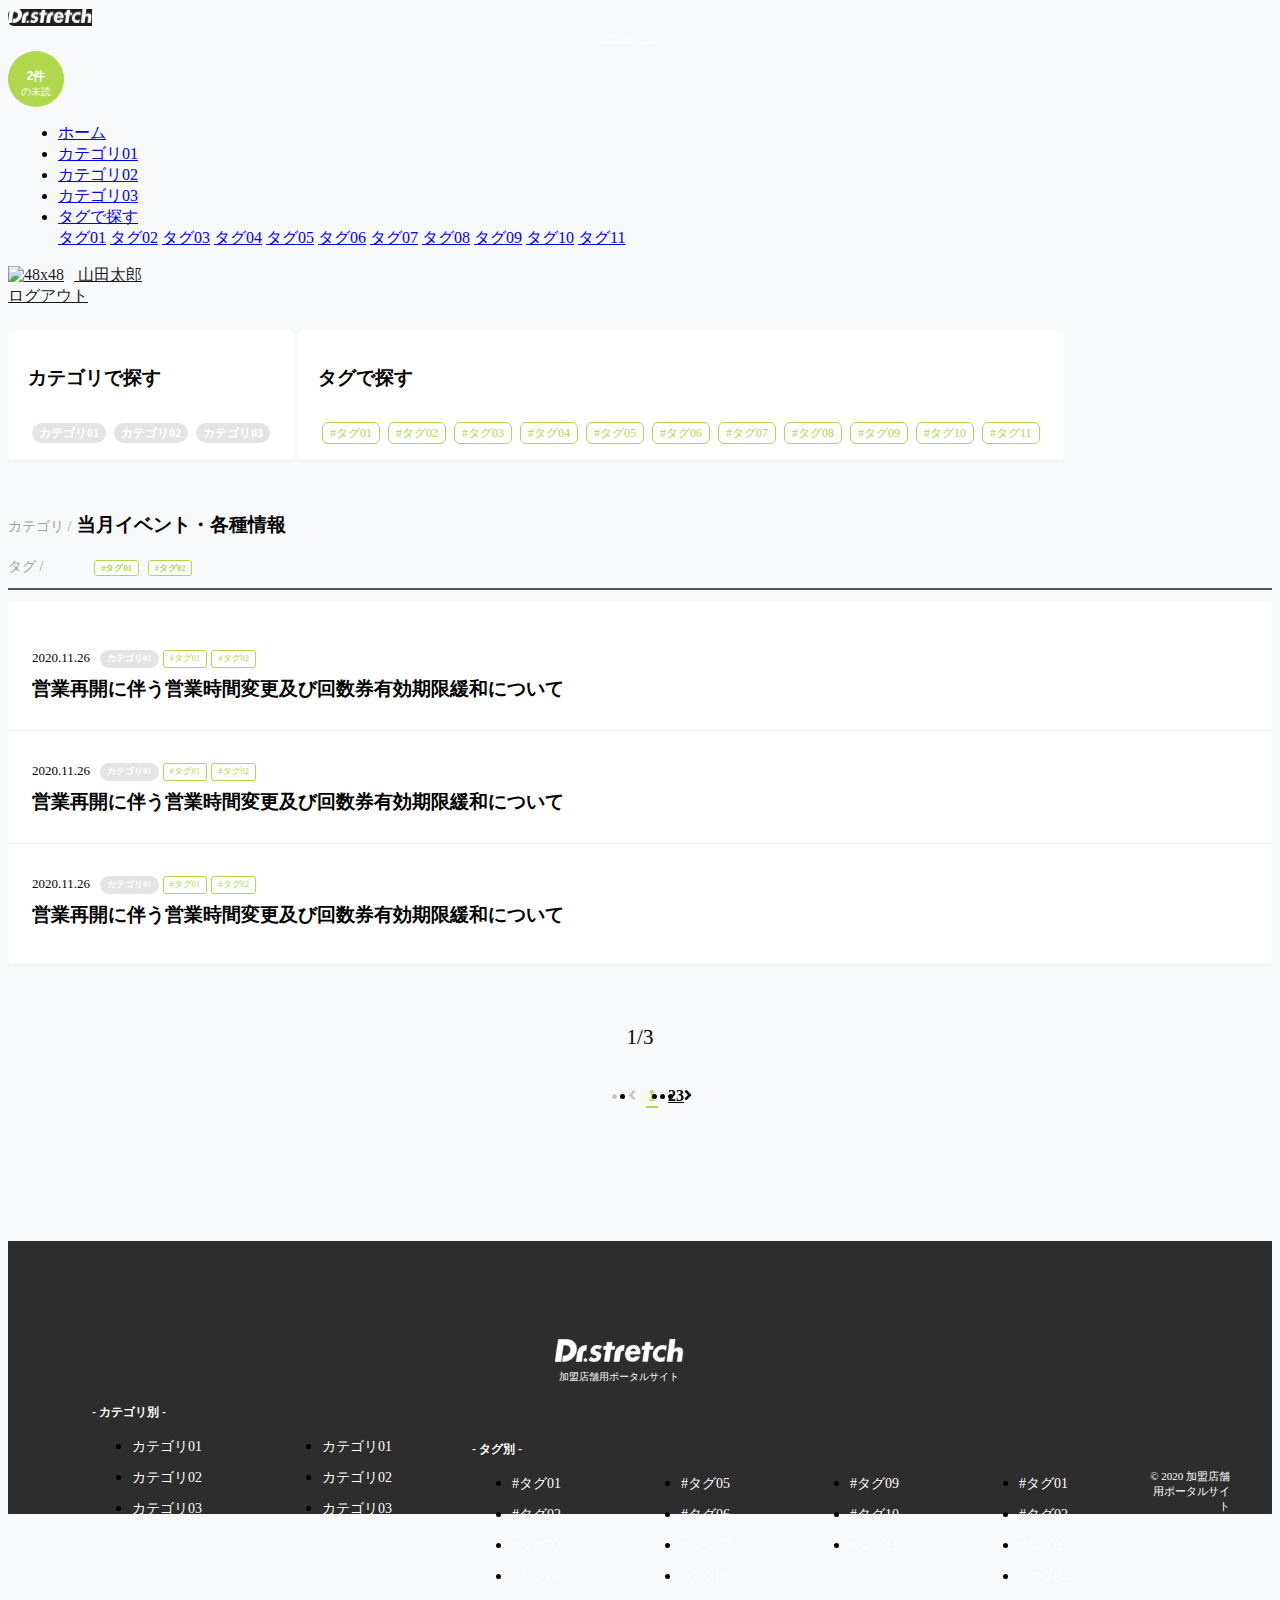
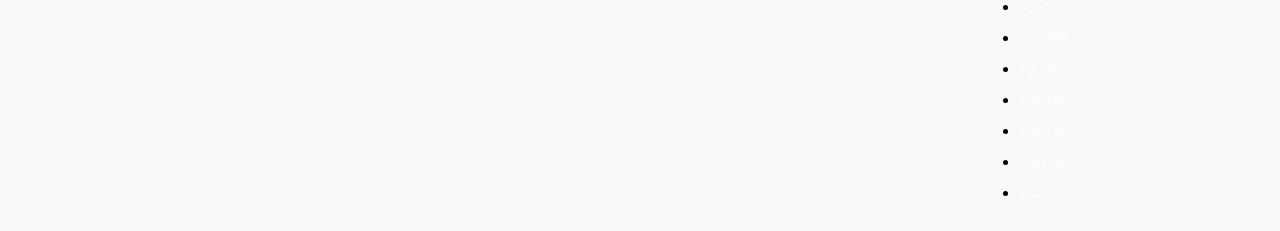
==== list.html @ 5dcd67f3 "+ list page" ====
<!DOCTYPE html>
<html lang="ja">

<head>
    <!-- Required meta tags -->
    <meta charset="utf-8">
    <meta name="viewport" content="width=device-width, initial-scale=1, shrink-to-fit=no">

    <!-- Bootstrap CSS -->
    <link rel="stylesheet" href="https://cdn.jsdelivr.net/npm/bootstrap@4.5.3/dist/css/bootstrap.min.css"
        integrity="sha384-TX8t27EcRE3e/ihU7zmQxVncDAy5uIKz4rEkgIXeMed4M0jlfIDPvg6uqKI2xXr2" crossorigin="anonymous">

    <!-- FontAwesome -->
    <link href="lib/fontawesome-free-5.15.1-web/css/all.css" rel="stylesheet">

    <link rel="stylesheet" href="style.css">

    <title>加盟店舗用ポータルサイト | [カテゴリ名]一覧ページ</title>
</head>

<body>
    <!--SP NAVIGATION-->
    <nav class="gnav">
        <div class="gnav-wrap">
            <ul class="gnav-menu">
                <li class="gnav-menu-item" style="text-align:center; margin-bottom:72px;">
                    <a class="unread-link-button" href="#"><strong>2</strong>件の未読記事一覧へ<i
                            class="fas fa-angle-right"></i></a>
                </li>
                <li class="gnav-menu-item">
                    <h2 class="menu-title" style="text-align:center;">-カテゴリ別-</h2>
                    <ul class="item-style">
                        <li class="category-item"><a href="#">カテゴリ01</a></li>
                        <li class="category-item"><a href="#">カテゴリ02</a></li>
                        <li class="category-item"><a href="#">カテゴリ03</a></li>
                    </ul>
                </li>
                <li class="gnav-menu-item" style="margin-bottom:72px;">
                    <h2 class="menu-title" style="text-align:center;">-タグ別-</h2>
                    <ul class="item-style">
                        <li class="tag-item"><a href="#">#タグ01</a></li>
                        <li class="tag-item"><a href="#">#タグ02</a></li>
                        <li class="tag-item"><a href="#">#タグ03</a></li>
                        <li class="tag-item"><a href="#">#タグ04</a></li>
                        <li class="tag-item"><a href="#">#タグ05</a></li>
                        <li class="tag-item"><a href="#">#タグ06</a></li>
                        <li class="tag-item"><a href="#">#タグ07</a></li>
                        <li class="tag-item"><a href="#">#タグ08</a></li>
                        <li class="tag-item"><a href="#">#タグ09</a></li>
                        <li class="tag-item"><a href="#">#タグ10</a></li>
                        <li class="tag-item"><a href="#">#タグ11</a></li>
                    </ul>
                </li>
                <li class="gnav-menu-item" style="text-align:center;">
                    <a class="logout" href="">ログアウト</a>
                </li>
            </ul>
        </div>

    </nav>

    <!--PC NAVIGATION-->
    <nav class="navbar sticky-top navbar-expand-lg navbar-light bg-light">
        <div class="container">
            <a class="d-block d-lg-none navbar-brand brand-logo" href="#">
                <img src="img/logo.svg" alt="dr.stretchのlogo">
                <p>加盟店舗用ポータルサイト</p>
            </a>
            <button id="menu-float-button" class="navbar-toggler" onclick="toggleMenu()">
                <p id="menu-float-unread"><strong>2件</strong></br>の未読</p>
                <p id="menu-float-cross"><i class="fas fa-times"></i></p>
            </button>

            <div class="collapse navbar-collapse" id="navbarSupportedContent">
                <ul class="navbar-nav mr-auto">
                    <li class="nav-item active">
                        <a class="nav-link" href="#">ホーム<span class="sr-only">(current)</span></a>
                    </li>
                    <li class="nav-item">
                        <a class="nav-link" href="#">カテゴリ01</a>
                    </li>
                    <li class="nav-item">
                        <a class="nav-link" href="#">カテゴリ02</a>
                    </li>
                    <li class="nav-item">
                        <a class="nav-link" href="#">カテゴリ03</a>
                    </li>
                    <li class="nav-item dropdown">
                        <a class="nav-link dropdown-toggle" href="#" id="navbarDropdown" role="button"
                            data-toggle="dropdown" aria-haspopup="true" aria-expanded="false">
                            タグで探す
                        </a>
                        <div class="dropdown-menu" aria-labelledby="navbarDropdown">
                            <a class="dropdown-item" href="#">タグ01</a>
                            <a class="dropdown-item" href="#">タグ02</a>
                            <a class="dropdown-item" href="#">タグ03</a>
                            <a class="dropdown-item" href="#">タグ04</a>
                            <a class="dropdown-item" href="#">タグ05</a>
                            <a class="dropdown-item" href="#">タグ06</a>
                            <a class="dropdown-item" href="#">タグ07</a>
                            <a class="dropdown-item" href="#">タグ08</a>
                            <a class="dropdown-item" href="#">タグ09</a>
                            <a class="dropdown-item" href="#">タグ10</a>
                            <a class="dropdown-item" href="#">タグ11</a>
                        </div>
                    </li>
                </ul>
                <div id="nav-login-user" class="form-inline my-2 my-lg-0 dropdown">
                    <a class="nav-link dropdown-toggle" href="#" id="navbarDropdown" role="button"
                        data-toggle="dropdown" aria-haspopup="true" aria-expanded="false">
                        <img class="rounded-circle z-depth-2" alt="48x48"
                            src="https://images.unsplash.com/photo-1521310192545-4ac7951413f0?ixlib=rb-1.2.1&ixid=MXwxMjA3fDB8MHxzZWFyY2h8N3x8dXNlcnxlbnwwfHwwfA%3D%3D&auto=format&fit=crop&w=800&q=60"
                            data-holder-rendered="true">
                        山田太郎
                    </a>
                    <div class="dropdown-menu" aria-labelledby="navbarDropdown">
                        <a class="dropdown-item" href="#">ログアウト</a>
                    </div>
                </div>
            </div>
        </div>
    </nav>

    <!-- MAIN CONTENT -->
    <div class="container">
        <div id="main-wrapper" class="row">
            <!-- LEFT SIDE MENU -->
            <div id="side-menu-col" class="col-4 d-none d-lg-block">
                <!-- CATEGORY -->
                <div class="col white-box-container side-menu-container">
                    <h2 class="menu-title">カテゴリで探す</h2>
                    <ul class="item-style">
                        <li class="category-item"><a href="#">カテゴリ01</a></li>
                        <li class="category-item"><a href="#">カテゴリ02</a></li>
                        <li class="category-item"><a href="#">カテゴリ03</a></li>
                    </ul>
                </div>

                <!-- TAG -->
                <div class="col white-box-container side-menu-container">
                    <h2 class="menu-title">タグで探す</h2>
                    <ul class="item-style">
                        <li class="tag-item"><a href="#">#タグ01</a></li>
                        <li class="tag-item"><a href="#">#タグ02</a></li>
                        <li class="tag-item"><a href="#">#タグ03</a></li>
                        <li class="tag-item"><a href="#">#タグ04</a></li>
                        <li class="tag-item"><a href="#">#タグ05</a></li>
                        <li class="tag-item"><a href="#">#タグ06</a></li>
                        <li class="tag-item"><a href="#">#タグ07</a></li>
                        <li class="tag-item"><a href="#">#タグ08</a></li>
                        <li class="tag-item"><a href="#">#タグ09</a></li>
                        <li class="tag-item"><a href="#">#タグ10</a></li>
                        <li class="tag-item"><a href="#">#タグ11</a></li>
                    </ul>
                </div>
            </div>

            <!-- MAIN CONTENTS -->
            <div id="main-contents-col" class="col-md-12 col-lg-8">
                <section class="list-section">
                    <h2 class="menu-title"><span class="title-id">カテゴリ /</span>当月イベント・各種情報</h2>
                    <h2 id="tag-selected" class="menu-title">
                        <span class="title-id">タグ /</span>
                        <ul class="list-unstyled">
                            <li class="tag-item">#タグ01</li>
                            <li class="tag-item">#タグ02</li>
                        </ul>
                    </h2>
                    <div class="white-box-container">
                        <ul class="item-style">
                            <li class="article-item">
                                <a class="article-item-box" href="#">
                                    <time>2020.11.26</time>
                                    <ul class="item-style">
                                        <li class="category-item">カテゴリ01</li>
                                        <li class="tag-item">#タグ01</li>
                                        <li class="tag-item">#タグ02</li>
                                    </ul>
                                    <h3 class="article-title">営業再開に伴う営業時間変更及び回数券有効期限緩和について</h3>
                                </a>
                            </li>

                            <li class="article-item">
                                <a class="article-item-box" href="#">
                                    <time>2020.11.26</time>
                                    <ul class="item-style">
                                        <li class="category-item">カテゴリ01</li>
                                        <li class="tag-item">#タグ01</li>
                                        <li class="tag-item">#タグ02</li>
                                    </ul>
                                    <h3 class="article-title">営業再開に伴う営業時間変更及び回数券有効期限緩和について</h3>
                                </a>
                            </li>

                            <li class="article-item">
                                <a class="article-item-box" href="#">
                                    <time>2020.11.26</time>
                                    <ul class="item-style">
                                        <li class="category-item">カテゴリ01</li>
                                        <li class="tag-item">#タグ01</li>
                                        <li class="tag-item">#タグ02</li>
                                    </ul>
                                    <h3 class="article-title">営業再開に伴う営業時間変更及び回数券有効期限緩和について</h3>
                                </a>
                            </li>
                        </ul>
                    </div>
                </section>

                <nav id="bottom-pagination-wrap">
                    <p class="page-count">1/3</p>
                    <ul class="pagination">
                        <li class="page-item disabled">
                            <a class="page-link" href="#">
                                <i class="fas fa-angle-left"></i>
                            </a>
                        </li>
                        <li class="page-item active">
                            <span class="page-link">
                                1<span class="sr-only">(current)</span>
                            </span>
                        </li>
                        <li class="page-item"><a class="page-link" href="#">2</a></li>
                        <li class="page-item"><a class="page-link" href="#">3</a></li>
                        <li class="page-item">
                            <a class="page-link" href="#">
                                <i class="fas fa-angle-right"></i>
                            </a>
                        </li>
                    </ul>
                </nav>
            </div>
        </div>
    </div>

    <footer class="page-footer font-small indigo">
        <div id="footer_links" class="container text-left text-md-left">
            <div class="row">
                <div class="brand-logo d-none d-lg-block">
                    <img src="img/logo.svg" alt="dr.stretchのlogo">
                    <p>加盟店舗用ポータルサイト</p>
                </div>
                <div class="footer-section-col">
                    <h5 class="font-weight-bold text-uppercase mt-3 mb-4">- カテゴリ別 -</h5>
                    <!-- PC -->
                    <div class="d-none d-lg-block">
                        <ul class="list-unstyled">
                            <li><a href="#">カテゴリ01</a></li>
                            <li><a href="#">カテゴリ02</a></li>
                            <li><a href="#">カテゴリ03</a></li>
                        </ul>
                    </div>

                    <!-- SP -->
                    <div class="d-block d-lg-none">
                        <ul class="list-unstyled">
                            <li><a href="#">カテゴリ01</a></li>
                            <li><a href="#">カテゴリ02</a></li>
                            <li><a href="#">カテゴリ03</a></li>
                        </ul>
                    </div>
                </div>
                <div class="footer-section-col">
                    <h5 class="font-weight-bold text-uppercase mt-3 mb-4">- タグ別 -</h5>
                    <!-- PC -->
                    <div class="d-none d-lg-block">
                        <ul class="list-unstyled">
                            <li><a href="#">#タグ01</a></li>
                            <li><a href="#">#タグ02</a></li>
                            <li><a href="#">#タグ03</a></li>
                            <li><a href="#">#タグ04</a></li>
                        </ul>
                        <ul class="list-unstyled">
                            <li><a href="#">#タグ05</a></li>
                            <li><a href="#">#タグ06</a></li>
                            <li><a href="#">#タグ07</a></li>
                            <li><a href="#">#タグ08</a></li>
                        </ul>
                        <ul class="list-unstyled">
                            <li><a href="#">#タグ09</a></li>
                            <li><a href="#">#タグ10</a></li>
                            <li><a href="#">#タグ11</a></li>
                        </ul>
                    </div>

                    <!-- SP -->
                    <div class="d-block d-lg-none">
                        <ul class="list-unstyled">
                            <li><a href="#">#タグ01</a></li>
                            <li><a href="#">#タグ02</a></li>
                            <li><a href="#">#タグ03</a></li>
                            <li><a href="#">#タグ04</a></li>
                            <li><a href="#">#タグ05</a></li>
                            <li><a href="#">#タグ06</a></li>
                            <li><a href="#">#タグ07</a></li>
                            <li><a href="#">#タグ08</a></li>
                            <li><a href="#">#タグ09</a></li>
                            <li><a href="#">#タグ10</a></li>
                            <li><a href="#">#タグ11</a></li>
                        </ul>
                    </div>
                </div>
            </div>
        </div>

        <div id="footer-bottom">
            <div class="container">
                <div class="row py-4 d-flex align-items-center">
                    <p>© 2020 加盟店舗用ポータルサイト</p>
                </div>
            </div>
        </div>

    </footer>

    <!-- For Bootstrap: jQuery and Bootstrap Bundle (includes Popper) -->
    <script src="https://code.jquery.com/jquery-3.5.1.slim.min.js"
        integrity="sha384-DfXdz2htPH0lsSSs5nCTpuj/zy4C+OGpamoFVy38MVBnE+IbbVYUew+OrCXaRkfj"
        crossorigin="anonymous"></script>
    <script src="https://ajax.googleapis.com/ajax/libs/jquery/3.4.1/jquery.min.js"></script>
    <script src="https://cdn.jsdelivr.net/npm/bootstrap@4.5.3/dist/js/bootstrap.bundle.min.js"
        integrity="sha384-ho+j7jyWK8fNQe+A12Hb8AhRq26LrZ/JpcUGGOn+Y7RsweNrtN/tE3MoK7ZeZDyx"
        crossorigin="anonymous"></script>
    <script>
        function toggleMenu() {
            $('.gnav').fadeToggle(300, 'swing', function () {
                if ($('.gnav').is(":visible")) {
                    $('#menu-float-unread').hide();
                    $('#menu-float-cross').show();
                } else {
                    $('#menu-float-unread').show();
                    $('#menu-float-cross').hide();
                }
            });
        }
    </script>
</body>

</html>
---- style.css ----
body {
    background-color: #f8f9fa!important;
}

/* ++ ---------------------------------------------------------------------------- NAV ++ */
nav .nav-item {
    margin: 0 10px;
}
#nav-login-user img {
    width: 48px;
    height: 48px;
    object-fit: cover;
    margin-right: 10px;
}
#nav-login-user a {
    color: rgba(0,0,0,.9);
}
nav .navbar-brand {
    border-radius: 6px;
    width: 115px;
    height: 55px;
}
.brand-logo {
    text-align: center;
    background: #1D1D1D;
    color: #FFF !important;
}
nav .navbar-brand img {
    width: 84px;
}
nav .navbar-brand p {
    font-size: 7px;
}


/* ++ ---------------------------------------------------------------------------- WELCOME CONTENT AREA ++ */
#top-welcome-content {
    background: #1D1D1D;
    height: 284px;
    border-radius: 27px;
    padding: 52px;
    margin: 24px 0 64px 0;
}
#top-welcome-content .row {
    margin-top: 48px;
}
#top-welcome-content .row p {
    font-size: 20px;
    font-weight: bold;
    margin-top: 4px;
    color: #FFF;
}
#welcome-content-unread p {
    font-size: 15px !important;
    font-weight: bold;
}
#welcome-content-unread strong {
    font-size: 24px;
    margin: 0 8px;
}
.unread-link-button {
    font-size: 14px !important;
    padding: 8px 12px !important;
    border-radius: 20px;
    position: relative;
    bottom: 2px;
    color: #FFF;
    background: #B0D84F;
    text-decoration: none;
}
.unread-link-button i {
    margin-left: 12px;
}

#main-wrapper {
    margin-top: 24px;
}


/* ++ ---------------------------------------------------------------------------- SIDE MENU ++ */
.side-menu-container {
    margin-bottom: 36px;
}
.category-item a {
    font-weight: bold;
    color: #FFF;
    background: #e4e4e4;
    border-radius: 16px;
}
.category-item a:hover {
    color: rgb(244, 244, 244);
}

.tag-item a {
    color: #b0d84f;
    border-radius: 6px;
    border: 1px solid #B0D84F;
}
.tag-item a:hover {
    color: #9fc73f;
}


/* ++ ---------------------------------------------------------------------------- ARTICLE ITEM ++ */
section .white-box-container {
    width: 100%;
    padding: 0;
}
section .item-style li {
    margin: 0 4px 0 0 !important;
}
section .item-style li.article-item:first-child {
    border-top-left-radius: 6px;
    border-top-right-radius: 6px;
}
section .item-style li.article-item:last-child {
    border-bottom: none;
    border-bottom-left-radius: 6px;
    border-bottom-right-radius: 6px;
    padding-bottom: 8px;
}

.article-item {
    width: 100%;
    border-bottom: 1px solid #0000000f;
}
.article-item:hover {
    background: #fcfdfb;
}

.article-item-box {
    float: left;
    padding: 32px 24px 24px 24px !important;
    width: 100%;
}
.article-item-box .item-style {
    display: inline;
}
.article-item-box time {
    float: left;
    font-size: 13px;
    font-weight: 500;
    color: #000;
    margin-right: 10px;
}
.article-item-box .category-item {
    font-weight: bold;
    color: #FFF;
    background: #e4e4e4;
    border-radius: 16px;
    padding: 3px 7px;
    font-size: 8.5px;
    margin-right: 4px;
}
.article-item-box .tag-item,
.list-section .tag-item {
    color: #b0d84f;
    border-radius: 3px;
    border: 1px solid #B0D84F;
    font-size: 8.5px;
    padding: 2px 6px;
    margin-right: 4px;
    display: inline;
}
.list-section .tag-item {
    background: #FFF;
}
.article-item-box .item-style {
    display: inline-block;
}

.article-title {
    font-size: 19px;
    color: #000;
    margin: 4px 0;
}


/* ++ ---------------------------------------------------------------------------- COMMON ++ */
.white-box-container {
    background: #FFF;
    display: inline-block;
    border-radius: 4px;
    padding: 6px 20px 12px 20px;
    margin-bottom: 36px;
    box-shadow: #9a9a9a17 0 1px 1px;
}

.menu-title {
    font-size: 19px;
    font-weight: bold;
    padding: 12px 0;
}
.menu-title .title-id {
    font-size: 14px;
    color: #9e9e9e;
    font-weight: 400;
    margin-right: 6px;
}
section .menu-title {
    border-bottom: solid 2px #555;
    padding-bottom: 6px;
}
section.list-section .menu-title {
    padding-top: 0;
    border-bottom: none !important;
    padding-bottom: 0px !important;
    margin-bottom: 0;
}
section.list-section ul.list-unstyled {
    display: inline;
}

#tag-selected {
    padding-bottom: 12px !important;
    margin-bottom: 12px !important;
    border-bottom: solid 2px #555 !important;
}

.item-style {
    list-style: none;
    padding: 0;
}
.item-style li {
    font-size: 12px;
    display: inline;
    float: left;
    margin: 6px 4px;
}
.item-style li a {
    padding: 3px 7px;
    text-decoration: none;
}

a.more {
    font-size: 13px;
    text-decoration: none;
    float: right;
    position: relative;
    bottom: -4px;
    color: #B0D84F;
}
a.more i {
    margin-right: 5px;
}
a.more:hover {
    color: #a5cc47;
}

#menu-float-button {
    background: #B0D84F;
    border: none;
    border-radius: 50%;
    height: 56px;
    width: 56px;
    font-size: 10px;
    color: #FFF;
}
#menu-float-button:focus {
    outline:0;
}
#menu-float-button p {
    margin-bottom: 1.5px;
}
#menu-float-button p i {
    font-size: 24px;
    padding-top: 1px;
}
#menu-float-button strong {
    font-size: 12px;
}

#menu-float-unread {
    display: block;
}
#menu-float-cross {
    display: none;
}

#bottom-pagination-wrap {
    text-align: center;
    margin-bottom: 120px;
}
#bottom-pagination-wrap .disabled {
    opacity: 0.2;
}
#bottom-pagination-wrap .page-count {
    font-weight: 400;
    font-size: 21px;
}
#bottom-pagination-wrap .pagination {
    display: inline-flex !important;
}
#bottom-pagination-wrap .page-link {
    background: transparent;
    border: none;
    color: #000000;
    font-weight: 600;
    outline:0 !important;
}
#bottom-pagination-wrap li.active .page-link {
    color: #b0d84f;
    border-bottom: 2px solid #b0d84f;
    padding-bottom: 2px;
    padding-left: 2px;
    padding-right: 2px;
    margin: 0 10px;
}
#bottom-pagination-wrap a:focus {
    outline:0 !important;
}
/* ++ ---------------------------------------------------------------------------- FULL NAVIGATION ++ */
.gnav {
    background: #2D2D2D;
    display: none;
    height: 100%;
    position: fixed;
    width: 100%;
    z-index: 999;
}
.gnav-wrap {
    align-items:center;
    display: flex;
    height: 100%;
    justify-content: center;
    position: absolute;
    width: 100%;
}
ul.gnav-menu {
    list-style: none;
    padding: 0;
    width: 90%;
}
.gnav-menu-item{
    margin: 40px 0;
    padding: 0;
}
.gnav-menu-item a {
    color: #fff;
    font-size: 2em;
    font-weight: bold;
    padding: 40px;
    text-decoration: none;
    transition: .5s;
    font-size: 12px;
}
.gnav-menu-item .unread-link-button{
    font-size: 12px !important;
    font-weight: 100;
    padding: 17px 20px !important;
    border-radius: 36px;
}
.gnav-menu-item .item-style {
    display: inline-block;
}
.gnav-menu-item .item-style li {
    margin: 8px 4px;
}
.gnav-menu-item .category-item a {
    padding: 9px 14px;
    border-radius: 24px;
    border: solid 1px #FFF;
    background: transparent;
}
.gnav-menu-item .tag-item a {
    font-size: 11px;
    border: solid 1px #FFF;
    padding: 5px 9px 6px 9px;
}
.gnav-menu-item h2 {
    color: #fff;
    font-size: 15px;
    font-weight: 500;
}
.gnav-menu-item .unread-link-button strong {
    font-size: 17px;
    font-weight: 500;
    margin-right: 8px;
    position: relative;
    top: 1px;
}
.gnav-menu-item a:hover{
    color: #666;
}
.gnav-menu-item .logout {
    border-bottom: 1px solid #FFF;
    padding: 2px;
}


/* ++ ---------------------------------------------------------------------------- FOOTER ++ */
footer {
    background: #2D2D2D;
    padding-top: 88px;
}
footer h5 {
    color: #FFF;
    text-transform: uppercase;
    font-size: 12px;
    margin-bottom: 0px;
}
footer ul.list-unstyled li a {
    text-decoration: none;
    color: #FFF;
    font-size: 14px;
    line-height: 18px;
    font-weight: 300 !important;
}
footer ul.list-unstyled li {
    margin-bottom: 12px;
}
#rights-reserved h6 {
    font-size: 14px;
    line-height: 18px;
    color: #FFF;
    display: inline-block;
    font-weight: 400 !important;
}

footer .brand-logo {
    text-align: center;
    background: #2D2D2D;
    color: #FFF !important;
    margin-top: 10px;
    margin-right: 42px;
}
footer .brand-logo img {
    width: 129px;
}
footer .brand-logo p {
    font-size: 10px;
    margin-top: 4px;
}

footer .row {
    padding: 0 42px;
}

footer ul.list-unstyled {
    float: left;
    margin-right: 80px;
}

.footer-section-col {
    margin-left: 42px;
}

#footer-bottom p {
    width: 100%;
    text-align: right;
    color: #FFF;
    font-size: 11px;
}

/* ++ ---------------------------------------------------------------------------- @media ++ */
@media (max-width: 991.98px) {
    .sticky-top {
        background: transparent !important;
    }
    
    footer {
        padding-top: 62px;
    }
    .footer-section-col {
        /* margin-left: 0; */
        width: 100%;
    }
    #footer-bottom p {
        text-align: center;
    }
    footer ul.list-unstyled {
        margin-right: 0px;
        width: 100%;
    }
    footer ul.list-unstyled li {
        float: left;
        margin-right: 53px;
    }
    footer .row {
        padding: 0;
    }
}

@media (min-width: 576px) and (max-width: 767.98px) {
    nav .container {
        padding: 0 14px !important;
    }
}
@media (min-width: 768px) and (max-width: 991.98px) { 
    nav .container {
        padding: 0 14px !important;
    }
}




/* ++ ---------------------------------------------------------------------------- DEBUG ++ */
.example-row .row>.col, .example-row .row>[class^=col-] {
    padding-top: .75rem;
    padding-bottom: .75rem;
    background-color: rgba(86,61,124,.15);
    border: 1px solid rgba(86,61,124,.2);
}
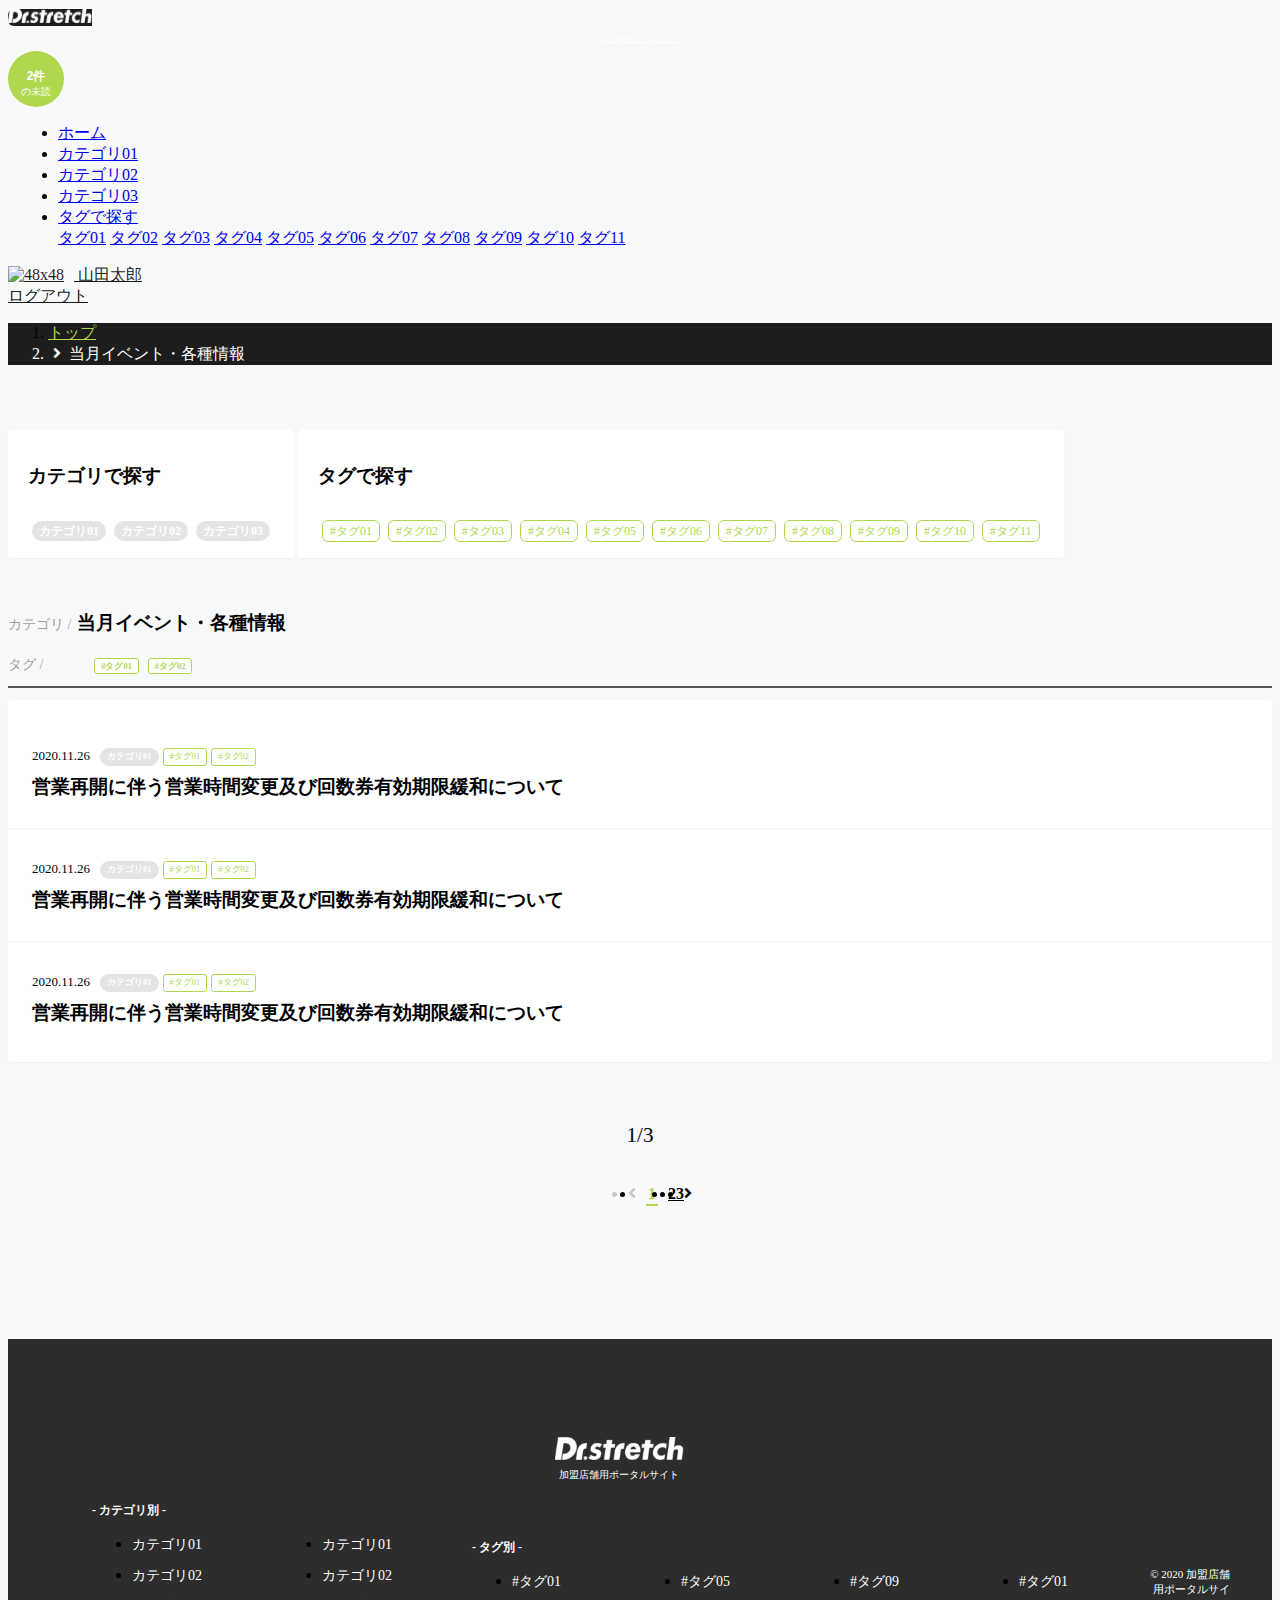
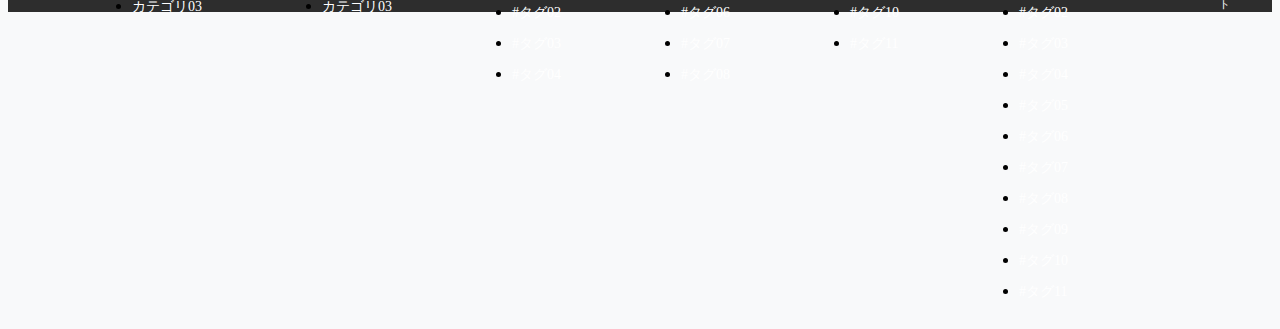
==== commit 731c518f: "+ breadcrumb" ====
--- a/list.html
+++ b/list.html
@@ -123,6 +123,13 @@
 
     <!-- MAIN CONTENT -->
     <div class="container">
+        <nav aria-label="breadcrumb">
+            <ol class="breadcrumb">
+                <li class="breadcrumb-item"><a href="#">トップ</a></li>
+                <li class="breadcrumb-item active" aria-current="page">当月イベント・各種情報</li>
+            </ol>
+        </nav>
+
         <div id="main-wrapper" class="row">
             <!-- LEFT SIDE MENU -->
             <div id="side-menu-col" class="col-4 d-none d-lg-block">
--- a/style.css
+++ b/style.css
@@ -309,6 +309,29 @@
 #bottom-pagination-wrap a:focus {
     outline:0 !important;
 }
+
+/* ++ ---------------------------------------------------------------------------- BREAD CRUMB ++ */
+.breadcrumb {
+    background: #1D1D1D;
+    margin-bottom: 64px;
+}
+.breadcrumb-item+.breadcrumb-item::before {
+    display: inline-block;
+    padding-right: .5rem;
+    padding-left: .3rem;
+    color: #FFF;
+    font-family: "Font Awesome 5 Free"; 
+    font-weight: 900; 
+    content: "\f105";
+}
+.breadcrumb-item a {
+    color: #b0d84f;
+}
+.breadcrumb-item.active {
+    color: #FFF !important;
+}
+
+
 /* ++ ---------------------------------------------------------------------------- FULL NAVIGATION ++ */
 .gnav {
     background: #2D2D2D;
